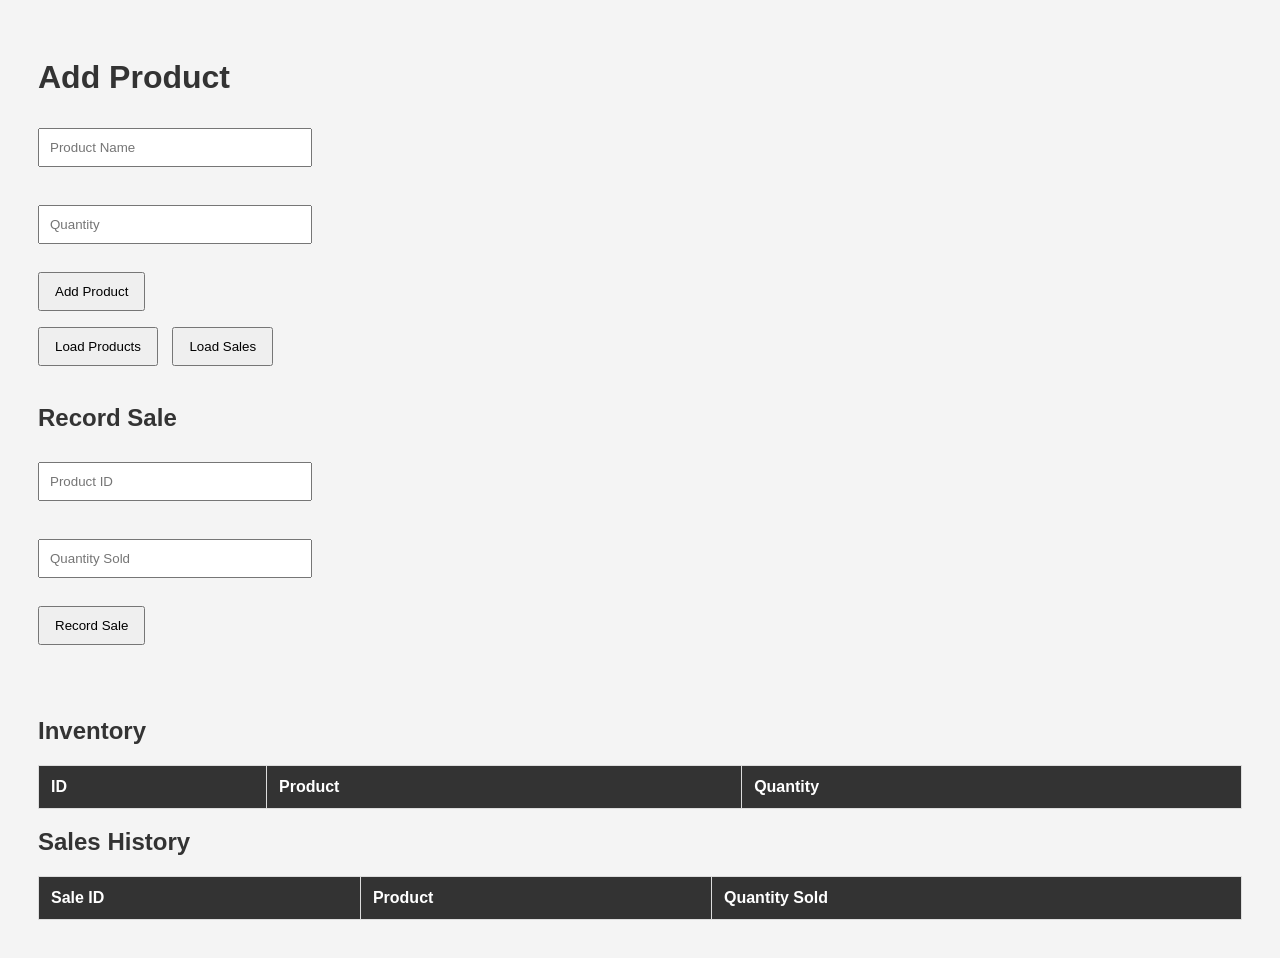
==== frontend/index.html @ b2f8bbff "Add frontend inventory and sales management UI" ====
<!DOCTYPE html>
<html>

<head>
    <title>Inventory Agent</title>
    <link rel="stylesheet" href="style.css">
</head>

<body>

    <h1>Add Product</h1>

    <input
        type="text"
        id="name"
        placeholder="Product Name">

    <br><br>

    <input
    type="number"
    id="quantity"
    min="1"
    placeholder="Quantity">

    <br><br>

    <button onclick="addProduct()">
        Add Product
    </button>
    
    <p id="productMessage"></p>

    <button onclick="loadProducts()">
        Load Products
    </button>

    <button onclick="loadSales()">
    Load Sales
    </button>

    <br><br>

    <h2>Record Sale</h2>

   <input
    type="number"
    id="productId"
    min="1"
    placeholder="Product ID">

    <br><br>

    <input
    type="number"
    id="quantitySold"
    min="1"
    placeholder="Quantity Sold">

    <br><br>

    <button onclick="recordSale()">
        Record Sale
    </button>

    <p id="saleMessage"></p>

    <br><br>

    <h2>Inventory</h2>

    <table id="productTable">
        <thead>
            <tr>
                <th>ID</th>
                <th>Product</th>
                <th>Quantity</th>
            </tr>
        </thead>

        <tbody id="productTableBody">
        </tbody>
    </table>

    <h2>Sales History</h2>

<table id="salesTable">

    <thead>
        <tr>
            <th>Sale ID</th>
            <th>Product</th>
            <th>Quantity Sold</th>
        </tr>
    </thead>

    <tbody id="salesTableBody">
    </tbody>

</table>

    <script src="script.js"></script>

</body>

</html>
---- frontend/style.css ----
body {
    font-family: Arial, sans-serif;
    background-color: #f4f4f4;
    padding: 30px;
}

.card {
    background-color: white;
    padding: 20px;
    margin-bottom: 20px;
    border-radius: 10px;
    box-shadow: 0px 2px 8px rgba(0,0,0,0.1);
}

h1, h2 {
    color: #333;
}

input {
    width: 250px;
    padding: 10px;
    margin-top: 10px;
    margin-bottom: 10px;
}

button {
    padding: 10px 15px;
    margin-right: 10px;
    cursor: pointer;
}

ul {
    list-style-type: none;
    padding-left: 0;
}

li {
    padding: 8px;
    background-color: #f8f8f8;
    margin-bottom: 5px;
    border-radius: 5px;
}

table {
    width: 100%;
    border-collapse: collapse;
    background-color: white;
}

th {
    background-color: #333;
    color: white;
}

th, td {
    padding: 12px;
    border: 1px solid #ddd;
    text-align: left;
}

#productMessage,
#saleMessage {
    font-weight: bold;
    color: green;
    margin-top: 10px;
}
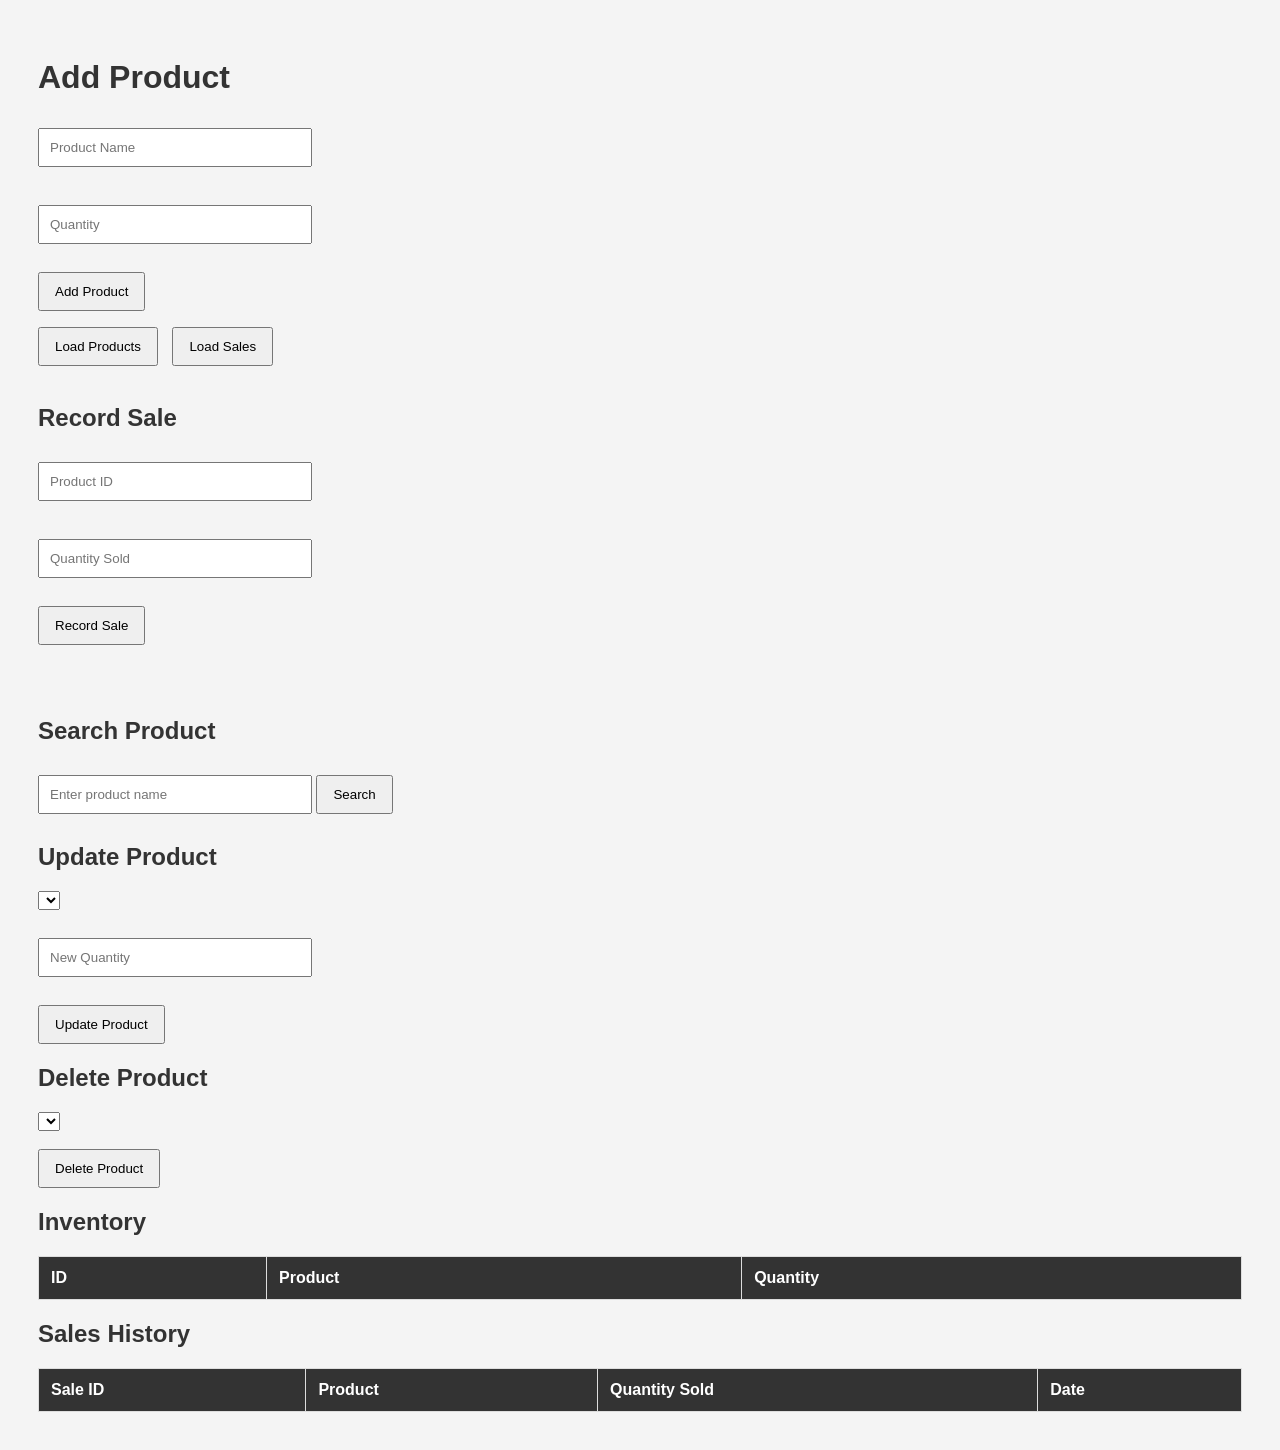
==== commit bd74eb83: "Complete inventory management system with sales tracking" ====
--- a/frontend/index.html
+++ b/frontend/index.html
@@ -67,6 +67,51 @@
 
     <br><br>
 
+    <h2>Search Product</h2>
+
+<input
+    type="text"
+    id="searchName"
+    placeholder="Enter product name">
+
+<button onclick="searchProduct()">
+    Search
+</button>
+
+<p id="searchMessage"></p>
+<h2>Update Product</h2>
+
+<select id="updateProductId">
+</select>
+
+<br><br>
+
+<input
+    type="number"
+    id="updateProductQuantity"
+    min="1"
+    placeholder="New Quantity">
+
+<br><br>
+
+<button onclick="updateProduct()">
+    Update Product
+</button>
+
+<p id="updateMessage"></p>
+<h2>Delete Product</h2>
+
+<select id="deleteProductId">
+</select>
+
+<br><br>
+
+<button onclick="deleteProduct()">
+    Delete Product
+</button>
+
+<p id="deleteMessage"></p>
+
     <h2>Inventory</h2>
 
     <table id="productTable">
@@ -89,8 +134,9 @@
     <thead>
         <tr>
             <th>Sale ID</th>
-            <th>Product</th>
-            <th>Quantity Sold</th>
+        <th>Product</th>
+        <th>Quantity Sold</th>
+        <th>Date</th>
         </tr>
     </thead>
 
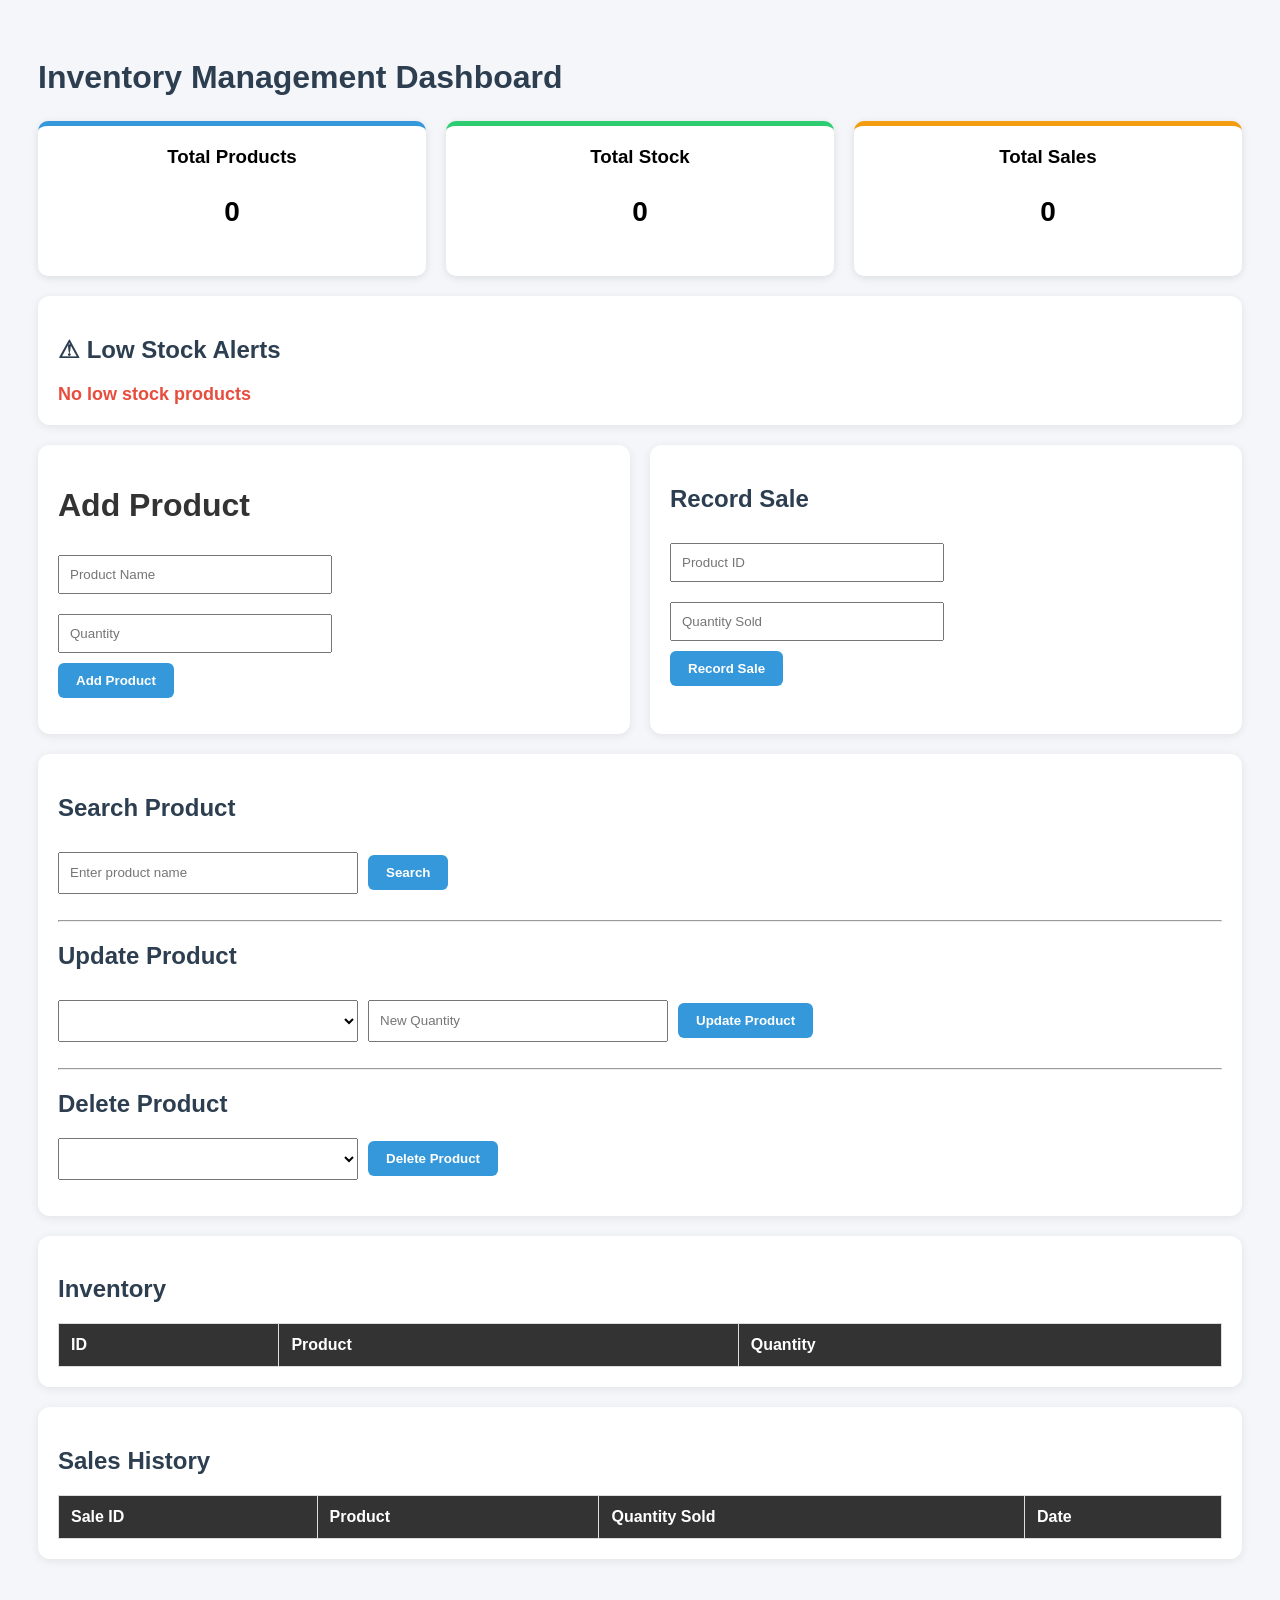
==== commit c112c7a2: "Add dashboard stats, low stock alerts and UI improvements" ====
--- a/frontend/index.html
+++ b/frontend/index.html
@@ -7,143 +7,191 @@
 </head>
 
 <body>
-
-    <h1>Add Product</h1>
+    <div class="header">
+    <h1>Inventory Management Dashboard</h1>
+</div>
+    <div id="statsContainer">
+
+  <div class="stat-card products">
+    <h3>Total Products</h3>
+    <p id="totalProducts">0</p>
+</div>
+
+<div class="stat-card stock">
+    <h3>Total Stock</h3>
+    <p id="totalStock">0</p>
+</div>
+
+<div class="stat-card sales">
+    <h3>Total Sales</h3>
+    <p id="totalSales">0</p>
+</div>
+</div>
+<div class="card">
+
+    <h2>⚠ Low Stock Alerts</h2>
+
+    <div id="lowStockContainer">
+        No low stock products
+    </div>
+
+</div>
+<div class="top-cards">
+    <div class="card">
+
+        <h1>Add Product</h1>
+
+        <input
+            type="text"
+            id="name"
+            placeholder="Product Name">
+
+        <br>
+
+        <input
+            type="number"
+            id="quantity"
+            min="1"
+            placeholder="Quantity">
+
+        <br>
+
+        <button onclick="addProduct()">
+            Add Product
+        </button>
+
+        <p id="productMessage"></p>
+
+    </div>
+
+    <div class="card">
+
+        <h2>Record Sale</h2>
+
+        <input
+            type="number"
+            id="productId"
+            min="1"
+            placeholder="Product ID">
+
+        <br>
+
+        <input
+            type="number"
+            id="quantitySold"
+            min="1"
+            placeholder="Quantity Sold">
+
+        <br>
+
+        <button onclick="recordSale()">
+            Record Sale
+        </button>
+
+        <p id="saleMessage"></p>
+
+    </div>
+</div>
+    <div class="card">
+
+        <h2>Search Product</h2>
+
+        <div class="management-row">
 
     <input
         type="text"
-        id="name"
-        placeholder="Product Name">
-
-    <br><br>
+        id="searchName"
+        placeholder="Enter product name">
+
+    <button onclick="searchProduct()">
+        Search
+    </button>
+
+</div>
+
+        <p id="searchMessage"></p>
+
+        <hr>
+
+        <h2>Update Product</h2>
+
+        <div class="management-row">
+
+    <select id="updateProductId"></select>
 
     <input
-    type="number"
-    id="quantity"
-    min="1"
-    placeholder="Quantity">
-
-    <br><br>
-
-    <button onclick="addProduct()">
-        Add Product
+        type="number"
+        id="updateProductQuantity"
+        min="1"
+        placeholder="New Quantity">
+
+    <button onclick="updateProduct()">
+        Update Product
     </button>
-    
-    <p id="productMessage"></p>
-
-    <button onclick="loadProducts()">
-        Load Products
-    </button>
-
-    <button onclick="loadSales()">
-    Load Sales
-    </button>
-
-    <br><br>
-
-    <h2>Record Sale</h2>
-
-   <input
-    type="number"
-    id="productId"
-    min="1"
-    placeholder="Product ID">
-
-    <br><br>
-
-    <input
-    type="number"
-    id="quantitySold"
-    min="1"
-    placeholder="Quantity Sold">
-
-    <br><br>
-
-    <button onclick="recordSale()">
-        Record Sale
-    </button>
-
-    <p id="saleMessage"></p>
-
-    <br><br>
-
-    <h2>Search Product</h2>
-
-<input
-    type="text"
-    id="searchName"
-    placeholder="Enter product name">
-
-<button onclick="searchProduct()">
-    Search
-</button>
-
-<p id="searchMessage"></p>
-<h2>Update Product</h2>
-
-<select id="updateProductId">
-</select>
-
-<br><br>
-
-<input
-    type="number"
-    id="updateProductQuantity"
-    min="1"
-    placeholder="New Quantity">
-
-<br><br>
-
-<button onclick="updateProduct()">
-    Update Product
-</button>
-
-<p id="updateMessage"></p>
-<h2>Delete Product</h2>
-
-<select id="deleteProductId">
-</select>
-
-<br><br>
-
-<button onclick="deleteProduct()">
+
+</div>
+        <p id="updateMessage"></p>
+
+        <hr>
+
+        <h2>Delete Product</h2>
+
+        <div class="management-row">
+
+    <select id="deleteProductId"></select>
+
+   <button class="delete-btn" onclick="deleteProduct()">
     Delete Product
 </button>
 
-<p id="deleteMessage"></p>
-
-    <h2>Inventory</h2>
-
-    <table id="productTable">
-        <thead>
-            <tr>
-                <th>ID</th>
-                <th>Product</th>
-                <th>Quantity</th>
-            </tr>
-        </thead>
-
-        <tbody id="productTableBody">
-        </tbody>
-    </table>
-
-    <h2>Sales History</h2>
-
-<table id="salesTable">
-
-    <thead>
-        <tr>
-            <th>Sale ID</th>
-        <th>Product</th>
-        <th>Quantity Sold</th>
-        <th>Date</th>
-        </tr>
-    </thead>
-
-    <tbody id="salesTableBody">
-    </tbody>
-
-</table>
+</div>
+
+        <p id="deleteMessage"></p>
+
+    </div>
+
+    <div class="card">
+
+        <h2>Inventory</h2>
+
+        <table id="productTable">
+
+            <thead>
+                <tr>
+                    <th>ID</th>
+                    <th>Product</th>
+                    <th>Quantity</th>
+                </tr>
+            </thead>
+
+            <tbody id="productTableBody">
+            </tbody>
+
+        </table>
+
+    </div>
+
+    <div class="card">
+
+        <h2>Sales History</h2>
+
+        <table id="salesTable">
+
+            <thead>
+                <tr>
+                    <th>Sale ID</th>
+                    <th>Product</th>
+                    <th>Quantity Sold</th>
+                    <th>Date</th>
+                </tr>
+            </thead>
+
+            <tbody id="salesTableBody">
+            </tbody>
+
+        </table>
+
+    </div>
 
     <script src="script.js"></script>
 
--- a/frontend/style.css
+++ b/frontend/style.css
@@ -24,9 +24,17 @@
 }
 
 button {
-    padding: 10px 15px;
-    margin-right: 10px;
+    background: #3498db;
+    color: white;
+    border: none;
+    border-radius: 6px;
+    padding: 10px 18px;
     cursor: pointer;
+    font-weight: bold;
+}
+
+button:hover {
+    background: #2980b9;
 }
 
 ul {
@@ -63,4 +71,106 @@
     font-weight: bold;
     color: green;
     margin-top: 10px;
+}
+#statsContainer {
+    display: flex;
+    gap: 20px;
+    margin-bottom: 20px;
+}
+
+.stat-card {
+    background-color: white;
+    padding: 20px;
+    border-radius: 10px;
+    flex: 1;
+    text-align: center;
+    box-shadow: 0px 2px 8px rgba(0,0,0,0.1);
+}
+
+.stat-card h3 {
+    margin: 0;
+}
+
+.stat-card p {
+    font-size: 28px;
+    font-weight: bold;
+}
+#lowStockContainer {
+    font-size: 18px;
+    font-weight: bold;
+}
+
+.low-stock-item {
+    color: red;
+    margin-bottom: 8px;
+}
+.top-cards {
+    display: flex;
+    gap: 20px;
+}
+
+.top-cards .card {
+    flex: 1;
+}
+.management-row {
+    display: flex;
+    align-items: center;
+    gap: 10px;
+    margin-bottom: 15px;
+    flex-wrap: wrap;
+}
+
+.management-row select,
+.management-row input {
+    width: 300px;
+    height: 42px;
+    box-sizing: border-box;
+}
+body {
+    background: #f4f6f9;
+}
+.stat-card.products {
+    border-top: 5px solid #3498db;
+}
+
+.stat-card.stock {
+    border-top: 5px solid #2ecc71;
+}
+
+.stat-card.sales {
+    border-top: 5px solid #f39c12;
+}
+.card {
+    background: white;
+    border-radius: 12px;
+    box-shadow: 0 2px 10px rgba(0,0,0,0.08);
+}
+#lowStockContainer {
+    color: #e74c3c;
+    font-size: 18px;
+    font-weight: bold;
+}
+
+.card h2 {
+    color: #2c3e50;
+}
+.card.low-stock {
+    background: #fff5f5;
+    border-left: 6px solid #e74c3c;
+}
+.header {
+    margin-bottom: 25px;
+}
+
+.header h1 {
+    color: #2c3e50;
+}
+tr:hover {
+    background: #f1f8ff;
+}
+tbody tr:nth-child(even) {
+    background: #f8fafc;
+}
+tbody tr:hover {
+    background: #eaf4ff;
 }
